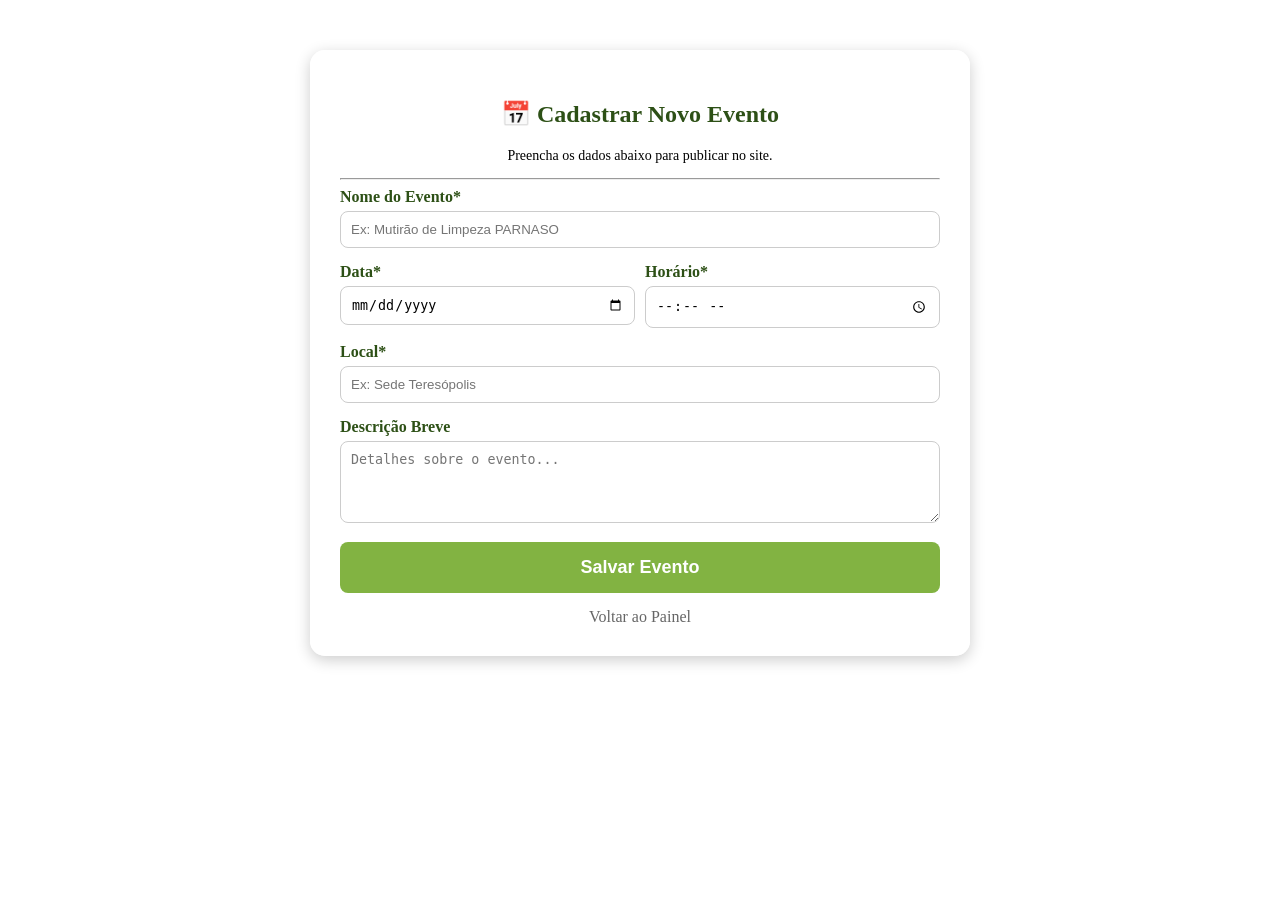
==== admin_eventos.html @ 6c749e08 "Create admin_eventos.html Tela de criação de eventos" ====
<!DOCTYPE html>
<html lang="pt-br">
<head>
    <meta charset="UTF-8">
    <meta name="viewport" content="width=device-width, initial-scale=1.0">
    <title>Painel Administrativo - Criar Evento</title>
    <link rel="stylesheet" href="../css/style.css"> <style>
        .container-admin {
            max-width: 600px;
            margin: 50px auto;
            background: rgba(255, 255, 255, 0.9);
            padding: 30px;
            border-radius: 15px;
            box-shadow: 0 4px 15px rgba(0,0,0,0.2);
        }
        .form-grupo { margin-bottom: 15px; }
        label { display: block; font-weight: bold; color: #2d5016; margin-bottom: 5px; }
        input, textarea, select {
            width: 100%;
            padding: 10px;
            border: 1px solid #ccc;
            border-radius: 8px;
            box-sizing: border-box; /* Garante que o padding não quebre a largura */
        }
        .btn-salvar {
            background-color: #82b342;
            color: white;
            border: none;
            padding: 15px;
            width: 100%;
            border-radius: 8px;
            font-size: 18px;
            cursor: pointer;
            font-weight: bold;
            transition: 0.3s;
        }
        .btn-salvar:hover { background-color: #2d5016; }
    </style>
</head>
<body style="background: url('../png/fundo.jpg') no-repeat center center fixed; background-size: cover;">

    <div class="container-admin">
        <h2 style="text-align: center; color: #2d5016;">📅 Cadastrar Novo Evento</h2>
        <p style="text-align: center; font-size: 14px;">Preencha os dados abaixo para publicar no site.</p>
        <hr>

        <form id="formEvento">
            <div class="form-grupo">
                <label for="nome">Nome do Evento*</label>
                <input type="text" id="nome" placeholder="Ex: Mutirão de Limpeza PARNASO" required>
            </div>

            <div class="form-grupo" style="display: flex; gap: 10px;">
                <div style="flex: 1;">
                    <label for="data">Data*</label>
                    <input type="date" id="data" required>
                </div>
                <div style="flex: 1;">
                    <label for="horario">Horário*</label>
                    <input type="time" id="horario" required>
                </div>
            </div>

            <div class="form-grupo">
                <label for="local">Local*</label>
                <input type="text" id="local" placeholder="Ex: Sede Teresópolis" required>
            </div>

            <div class="form-grupo">
                <label for="descricao">Descrição Breve</label>
                <textarea id="descricao" rows="4" placeholder="Detalhes sobre o evento..."></textarea>
            </div>

            <button type="submit" class="btn-salvar">Salvar Evento</button>
            <a href="dashboard.html" style="display:block; text-align:center; margin-top:15px; color:#666; text-decoration:none;">Voltar ao Painel</a>
        </form>
    </div>

    <script>
        document.getElementById('formEvento').addEventListener('submit', function(e) {
            e.preventDefault(); // Não deixa a página recarregar

            // Pegando os valores
            const nome = document.getElementById('nome').value;
            const data = document.getElementById('data').value;
            const local = document.getElementById('local').value;

            // Validação simples (o 'required' do HTML já ajuda, mas aqui reforçamos)
            if(nome && data && local) {
                alert("✅ Sucesso! O evento '" + nome + "' foi cadastrado e ficará visível em breve.");
                this.reset(); // Limpa o formulário
            } else {
                alert("❌ Erro: Por favor, preencha todos os campos obrigatórios (*).");
            }
        });
    </script>
</body>
</html>
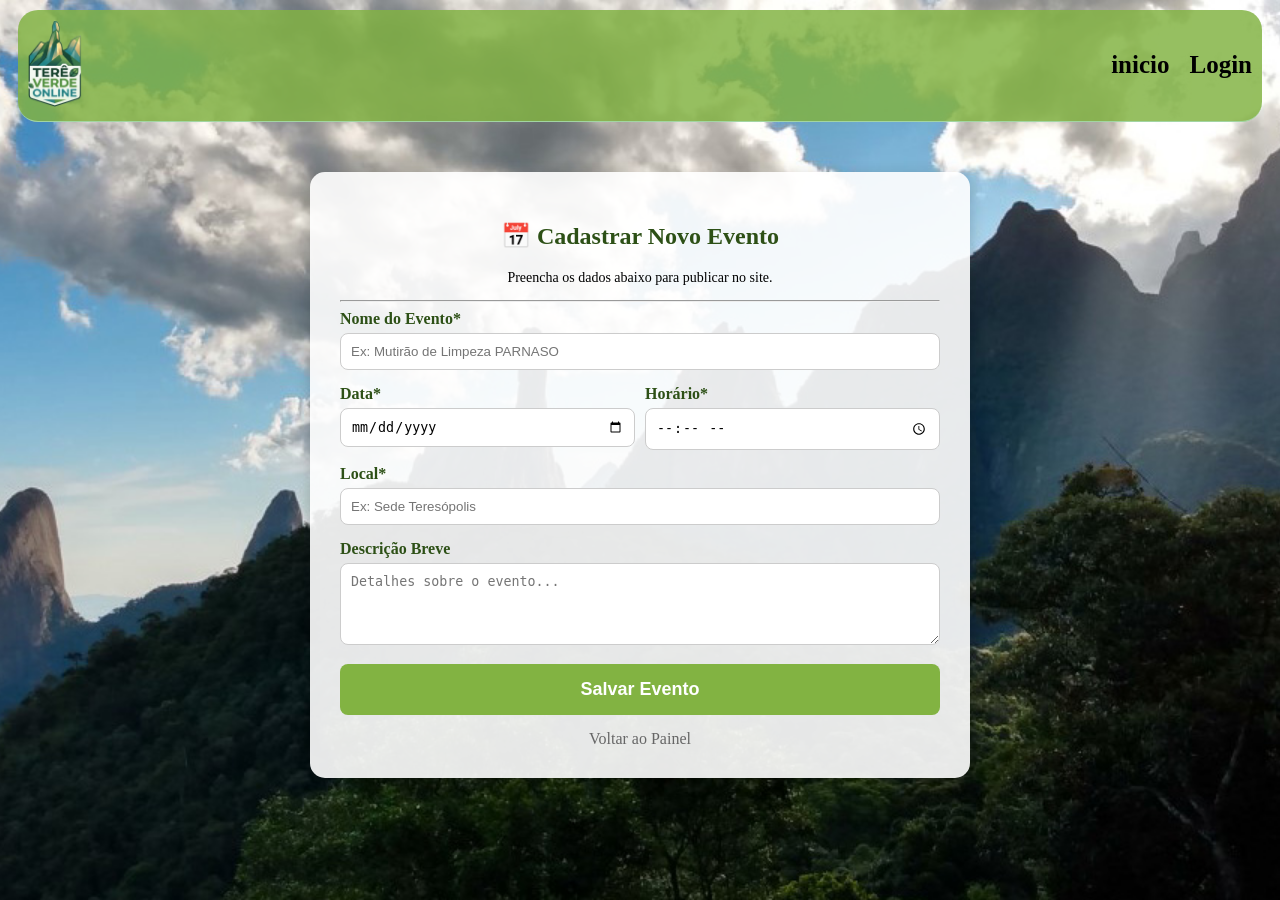
==== commit 89a7c70d: "atualizado o CSS / admin_eventos.html criado o arquivo CSS e conectado admin_eventos.html no style.c" ====
--- a/admin_eventos.html
+++ b/admin_eventos.html
@@ -4,40 +4,25 @@
     <meta charset="UTF-8">
     <meta name="viewport" content="width=device-width, initial-scale=1.0">
     <title>Painel Administrativo - Criar Evento</title>
-    <link rel="stylesheet" href="../css/style.css"> <style>
-        .container-admin {
-            max-width: 600px;
-            margin: 50px auto;
-            background: rgba(255, 255, 255, 0.9);
-            padding: 30px;
-            border-radius: 15px;
-            box-shadow: 0 4px 15px rgba(0,0,0,0.2);
-        }
-        .form-grupo { margin-bottom: 15px; }
-        label { display: block; font-weight: bold; color: #2d5016; margin-bottom: 5px; }
-        input, textarea, select {
-            width: 100%;
-            padding: 10px;
-            border: 1px solid #ccc;
-            border-radius: 8px;
-            box-sizing: border-box; /* Garante que o padding não quebre a largura */
-        }
-        .btn-salvar {
-            background-color: #82b342;
-            color: white;
-            border: none;
-            padding: 15px;
-            width: 100%;
-            border-radius: 8px;
-            font-size: 18px;
-            cursor: pointer;
-            font-weight: bold;
-            transition: 0.3s;
-        }
-        .btn-salvar:hover { background-color: #2d5016; }
-    </style>
+    <link rel="stylesheet" href="style.css">
+    <link rel="stylesheet" href="admin_eventos.css">
+
 </head>
-<body style="background: url('../png/fundo.jpg') no-repeat center center fixed; background-size: cover;">
+<header class="menu">
+   <div class = "logotipo">
+        <a href="index.html">
+            <img src="png/Logotipo-TereVerde.png" alt="Tere Verde Logotipo">
+        </a>
+    </div>
+    <nav>
+        <ul>
+            <li><a href="index.html">inicio</a></li>
+            <li><a href="login.html">Login</a></li>
+        </ul>
+
+    </nav>
+</header>
+<body>
 
     <div class="container-admin">
         <h2 style="text-align: center; color: #2d5016;">📅 Cadastrar Novo Evento</h2>
--- a/style.css
+++ b/style.css
@@ -0,0 +1,338 @@
+body{
+    background-image: url(png/fundo.jpeg) ;
+    background-repeat:no-repeat ;
+    background-size: cover;
+    background-position: center;
+    background-attachment: fixed;
+    font-family: 'Times New Roman', Times, serif;
+}
+.menu , .rodape{
+    display: flex;
+    justify-content: space-between;
+    padding: 10px 10px;
+    align-items: center;
+    background-color: #82b342d5 ;
+    border-bottom: 1px solid #a2d5a2 ;
+    border-radius: 20px;
+    margin: 10px;
+    
+   
+}
+.logotipo{
+    display: flex;
+    align-items: center;
+    
+}
+.logotipo img{
+    width: 55px;
+}
+.menu nav ul{
+    display: flex;
+    list-style: none;
+    margin: 0;
+    padding: 0;
+    gap: 20px;
+}
+.menu nav ul li a {
+    text-decoration: none;
+    color: black;
+    font-size: 25px;
+    font-weight: bold;
+
+}
+.banner{
+    display: flex;
+    flex-direction: column;
+    align-items: center;
+    justify-content: center;
+    text-align: center;
+    background-color: rgba(255, 255, 255, 0.774);
+    border-radius: 20px;
+    padding: 10px;
+    margin: 10px;
+
+}
+.banner p{
+    font-size: 25px;
+}
+.banner img{
+    align-items: center;
+    justify-content: center;
+    max-width: 90%;
+    height: auto;
+    padding: 20px;
+    margin: 10px;
+    border-radius: 40px;  
+}
+#conteudoBanner{
+    position: relative;
+    display: inline-block;
+    width: 100%;
+    max-width: 900px;
+    padding: 0;
+    box-sizing: border-box;
+}
+#meuBanner{
+    width: 100%;
+    display: block;
+}
+
+.btn-seta{
+    position: absolute;
+    top: 0;
+    width: 50%;
+    height: 100%;
+    border: none;
+    background-color: transparent;
+    cursor: pointer;
+    z-index: 20;
+    opacity: 0; 
+}
+
+.btn-seta:hover{
+    opacity: 0.08; 
+    background-color: rgba(255,255,255,0.3);
+}
+
+.btn-voltar{
+    left: 0;
+}
+
+.btn-avancar{
+    right: 0;
+}
+
+.btn-seta {
+    pointer-events: auto;
+}
+
+#areasAtividades{
+    position: relative;
+    margin: 20px auto 0;
+    width: fit-content;
+    display: flex;
+    justify-content: center;
+    padding: 0;
+    background-color: transparent;
+    box-shadow: none;
+}
+
+#parquesLista {
+    width: 100%;
+    display: flex;
+    justify-content: center;
+    flex-wrap: wrap;
+    gap: 10px;
+    margin: 12px auto 0;
+}
+
+.parqueBtn {
+    min-width: 220px;
+    max-width: 220px;
+    width: 220px;
+    text-align: center;
+}
+
+#botaoMaisInfoContainer{
+    width: 100%;
+    display: flex;
+    justify-content: center;
+    margin-top: 16px;
+    gap: 10px;
+}
+
+#botaoMaisInfo,
+.parqueBtn {
+    width: auto;
+    max-width: 900px;
+    padding: 12px 16px;
+    background-color: #82b342d5;
+    color: white;
+    border: none;
+    border-radius: 8px;
+    font-size: 17px;
+    font-weight: 700;
+    cursor: pointer;
+}
+
+#botaoMaisInfo:hover,
+.parqueBtn:hover {
+    background-color: #43a047;
+}
+#botaoMaisInfo:hover{
+    background-color: #43a047;
+}
+#areasAtividades ul{
+    display: flex;
+    flex-wrap: wrap;
+    align-items: center;
+    justify-content: center;
+    gap: 1px;
+    margin: 0;
+    padding: 0;
+    list-style: none;
+    width: auto;
+}
+
+#areasAtividades li{
+    display: flex;
+    flex-direction: column;
+    align-items: center;
+    gap: 2px;
+    font-size: 20px;
+    font-weight: 600;
+    color: #23411f;
+    white-space: nowrap;
+    width: auto;
+    box-sizing: border-box;
+}
+
+#areasAtividades li span{
+    font-size: 20px;
+}
+
+#areasAtividades li img{
+    width: 120px;
+    height: 120px;
+    margin-bottom: 0;
+}
+
+.modal {
+    display: none;
+    position: fixed;
+    top: 0;
+    left: 0;
+    width: 100%;
+    height: 100%;
+    background-color: rgba(0, 0, 0, 0.5);
+    z-index: 100;
+    align-items: center;
+    justify-content: center;
+}
+
+.modal.show {
+    display: flex;
+}
+
+.modal-content {
+    background-color: white;
+    padding: 24px;
+    border-radius: 12px;
+    max-width: 500px;
+    width: 90%;
+    max-height: 80vh;
+    overflow-y: auto;
+    box-shadow: 0 4px 12px rgba(0, 0, 0, 0.3);
+    position: relative;
+    animation: slideIn 0.3s ease-out;
+}
+
+.modal-content::-webkit-scrollbar {
+    width: 8px;
+}
+
+.modal-content::-webkit-scrollbar-track {
+    background: #f1f1f1;
+    border-radius: 8px;
+}
+
+.modal-content::-webkit-scrollbar-thumb {
+    background: #82b342;
+    border-radius: 8px;
+}
+
+.modal-content::-webkit-scrollbar-thumb:hover {
+    background: #69931a;
+}
+
+@keyframes slideIn {
+    from {
+        transform: translateY(-20px);
+        opacity: 0;
+    }
+    to {
+        transform: translateY(0);
+        opacity: 1;
+    }
+}
+
+.modal-close {
+    position: fixed;
+    top: 18px;
+    right: 18px;
+    font-size: 28px;
+    font-weight: bold;
+    color: #999;
+    cursor: pointer;
+    transition: color 0.3s ease;
+    z-index: 110;
+    background-color: rgba(255, 255, 255, 0.85);
+    border-radius: 50%;
+    width: 36px;
+    height: 36px;
+    display: flex;
+    align-items: center;
+    justify-content: center;
+}
+
+.modal-close:hover {
+    color: #333;
+    background-color: rgba(255, 255, 255, 1);
+}
+
+.modal-content h2 {
+    margin-top: 0;
+    margin-bottom: 16px;
+    color: #23411f;
+    font-size: 22px;
+}
+
+.modal-content p {
+    margin: 12px 0;
+    color: #333;
+    line-height: 1.8;
+    font-size: 18px;
+}
+
+.modal-secoes {
+    margin: 18px 0;
+}
+
+.modal-secao-titulo {
+    margin-top: 14px;
+    margin-bottom: 10px;
+    font-size: 20px;
+    font-weight: 700;
+    color: #23411f;
+}
+
+.modal-secao-item {
+    margin: 8px 0;
+    padding: 12px;
+    background-color: #f9fdf5;
+    border: 1px solid #dfe9d4;
+    color: #333;
+    line-height: 1.6;
+    border-radius: 4px;
+}
+
+.modal-rodape {
+    margin-top: 18px;
+    font-size: 16px;
+    color: #666;
+}
+.banner nav ul{
+    display: flex;
+    list-style: none;
+    margin: 10;
+    padding: 0;
+    gap: 20px;
+}
+.banner nav ul li a {
+    text-decoration: none;
+    color: #f9fdf5;
+    font-size: 16px;
+    font-weight: bold;
+    
+
+}
--- a/admin_eventos.css
+++ b/admin_eventos.css
@@ -0,0 +1,30 @@
+        .container-admin {
+            max-width: 600px;
+            margin: 50px auto;
+            background: rgba(255, 255, 255, 0.9);
+            padding: 30px;
+            border-radius: 15px;
+            box-shadow: 0 4px 15px rgba(0,0,0,0.2);
+        }
+        .form-grupo { margin-bottom: 15px; }
+        label { display: block; font-weight: bold; color: #2d5016; margin-bottom: 5px; }
+        input, textarea, select {
+            width: 100%;
+            padding: 10px;
+            border: 1px solid #ccc;
+            border-radius: 8px;
+            box-sizing: border-box; /* Garante que o padding não quebre a largura */
+        }
+        .btn-salvar {
+            background-color: #82b342;
+            color: white;
+            border: none;
+            padding: 15px;
+            width: 100%;
+            border-radius: 8px;
+            font-size: 18px;
+            cursor: pointer;
+            font-weight: bold;
+            transition: 0.3s;
+        }
+        .btn-salvar:hover { background-color: #2d5016; }
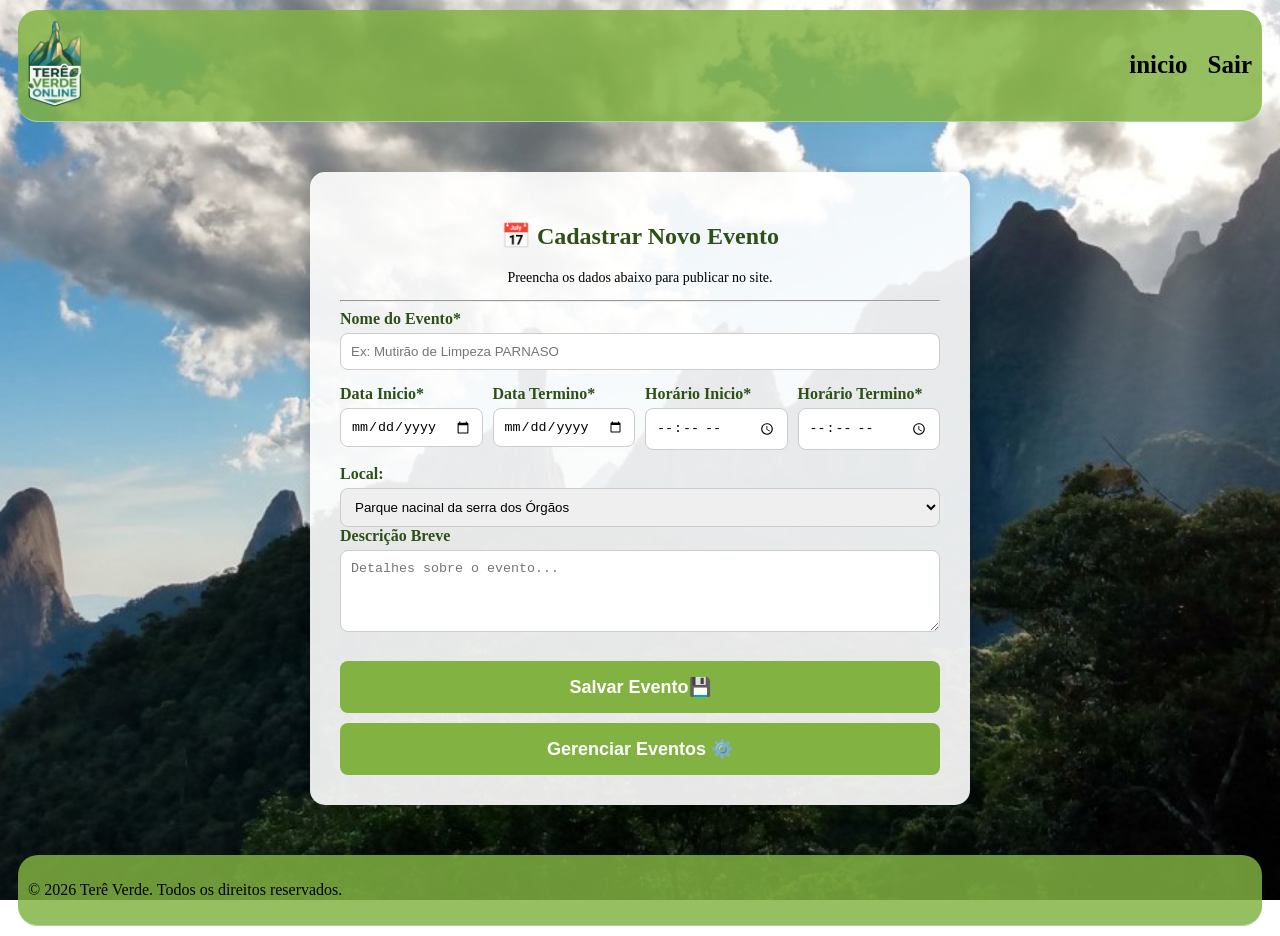
==== commit b36340ee: "atualização da tela de eventos incluído o botão de editar e excluir" ====
--- a/admin_eventos.html
+++ b/admin_eventos.html
@@ -1,5 +1,6 @@
 <!DOCTYPE html>
 <html lang="pt-br">
+
 <head>
     <meta charset="UTF-8">
     <meta name="viewport" content="width=device-width, initial-scale=1.0">
@@ -9,7 +10,7 @@
 
 </head>
 <header class="menu">
-   <div class = "logotipo">
+    <div class="logotipo">
         <a href="index.html">
             <img src="png/Logotipo-TereVerde.png" alt="Tere Verde Logotipo">
         </a>
@@ -17,11 +18,12 @@
     <nav>
         <ul>
             <li><a href="index.html">inicio</a></li>
-            <li><a href="login.html">Login</a></li>
+            <li><a href="login.html">Sair</a></li>
         </ul>
 
     </nav>
 </header>
+
 <body>
 
     <div class="container-admin">
@@ -37,47 +39,58 @@
 
             <div class="form-grupo" style="display: flex; gap: 10px;">
                 <div style="flex: 1;">
-                    <label for="data">Data*</label>
+                    <label for="data">Data Inicio*</label>
                     <input type="date" id="data" required>
                 </div>
                 <div style="flex: 1;">
-                    <label for="horario">Horário*</label>
+                    <label for="dataTer">Data Termino*</label>
+                    <input type="date" id="dataTer" required>
+                </div>
+                <div style="flex: 1;">
+                    <label for="horario">Horário Inicio*</label>
                     <input type="time" id="horario" required>
+                </div>
+                <div style="flex: 1;">
+                    <label for="horarioTer">Horário Termino*</label>
+                    <input type="time" id="horarioTer" required>
                 </div>
             </div>
 
-            <div class="form-grupo">
-                <label for="local">Local*</label>
-                <input type="text" id="local" placeholder="Ex: Sede Teresópolis" required>
-            </div>
+            <label for="Local">Local:</label>
+            <select id="local" required>
+                <option value="SerraDosOrgaos">Parque nacinal da serra dos Órgãos</option>
+                <option value="TresPicos">Parque estadual dos tres picos</option>
+                <option value="MontanhasTeresopolis">Parque montanhas de teresopolis</option>
+            </select>
 
             <div class="form-grupo">
                 <label for="descricao">Descrição Breve</label>
                 <textarea id="descricao" rows="4" placeholder="Detalhes sobre o evento..."></textarea>
             </div>
 
-            <button type="submit" class="btn-salvar">Salvar Evento</button>
-            <a href="dashboard.html" style="display:block; text-align:center; margin-top:15px; color:#666; text-decoration:none;">Voltar ao Painel</a>
+            <button type="submit" class="btn">Salvar Evento💾</button>
+
+
         </form>
+
+        <button class="btn" id="btnAbrirEdicao">Gerenciar Eventos ⚙️</button>
+
+        <div id="modalEdicao" class="modal">
+            <div class="modal-conteudo">
+                <span class="fechar">&times;</span>
+                <h3>Gerenciar Eventos Salvos</h3>
+                <div id="listaEdicao">
+                </div>
+            </div>
+        </div>
+
     </div>
 
-    <script>
-        document.getElementById('formEvento').addEventListener('submit', function(e) {
-            e.preventDefault(); // Não deixa a página recarregar
 
-            // Pegando os valores
-            const nome = document.getElementById('nome').value;
-            const data = document.getElementById('data').value;
-            const local = document.getElementById('local').value;
+</body>
+<script src="admin_eventos.js"></script>
+<footer class="rodape">
+    <p>&copy; 2026 Terê Verde. Todos os direitos reservados.</p>
+</footer>
 
-            // Validação simples (o 'required' do HTML já ajuda, mas aqui reforçamos)
-            if(nome && data && local) {
-                alert("✅ Sucesso! O evento '" + nome + "' foi cadastrado e ficará visível em breve.");
-                this.reset(); // Limpa o formulário
-            } else {
-                alert("❌ Erro: Por favor, preencha todos os campos obrigatórios (*).");
-            }
-        });
-    </script>
-</body>
-</html>
+</html>
--- a/admin_eventos.css
+++ b/admin_eventos.css
@@ -15,7 +15,7 @@
             border-radius: 8px;
             box-sizing: border-box; /* Garante que o padding não quebre a largura */
         }
-        .btn-salvar {
+        .btn {
             background-color: #82b342;
             color: white;
             border: none;
@@ -26,5 +26,72 @@
             cursor: pointer;
             font-weight: bold;
             transition: 0.3s;
+            margin-top: 10px;
         }
-        .btn-salvar:hover { background-color: #2d5016; }+        .btn-salvar:hover { background-color: #2d5016; }
+
+/* Estilos para o Modal */
+.modal {
+    display: none; 
+    position: fixed; 
+    z-index: 1000; 
+    left: 0; top: 0; width: 100%; height: 100%; 
+    background-color: rgba(0,0,0,0.5); 
+}
+
+.modal-conteudo {
+    background-color: #fff;
+    margin: 10% auto;
+    padding: 20px;
+    border-radius: 10px;
+    width: 80%;
+    max-width: 600px;
+}
+
+.fechar {
+    float: right;
+    font-size: 28px;
+    cursor: pointer;
+}
+
+.item-gerencia {
+    display: flex;
+    justify-content: space-between;
+    align-items: center;
+    padding: 10px;
+    border-bottom: 1px solid #ddd;
+}       
+
+.btn-excluir { background-color: #ff4d4d; color: white; border: none; padding: 5px 10px; cursor: pointer; border-radius: 4px; }
+.btn-editar-item { background-color: #2d5016; color: white; border: none; padding: 5px 10px; cursor: pointer; border-radius: 4px; margin-right: 5px; }
+
+.grid-eventos {
+    display: grid;
+    grid-template-columns: repeat(auto-fit, minmax(280px, 1fr));
+    gap: 20px;
+    padding: 20px 0;
+}
+
+.card-evento {
+    background: #f9f9f9;
+    border-left: 5px solid #2e7d32; /* Verde temático */
+    padding: 15px;
+    border-radius: 8px;
+    box-shadow: 0 4px 6px rgba(0,0,0,0.1);
+    transition: transform 0.2s;
+}
+
+.card-evento:hover {
+    transform: translateY(-5px);
+}
+
+.card-evento h3 {
+    margin-top: 0;
+    color: #2e7d32;
+}
+
+.descricao-curta {
+    font-size: 0.9em;
+    color: #555;
+    font-style: italic;
+}
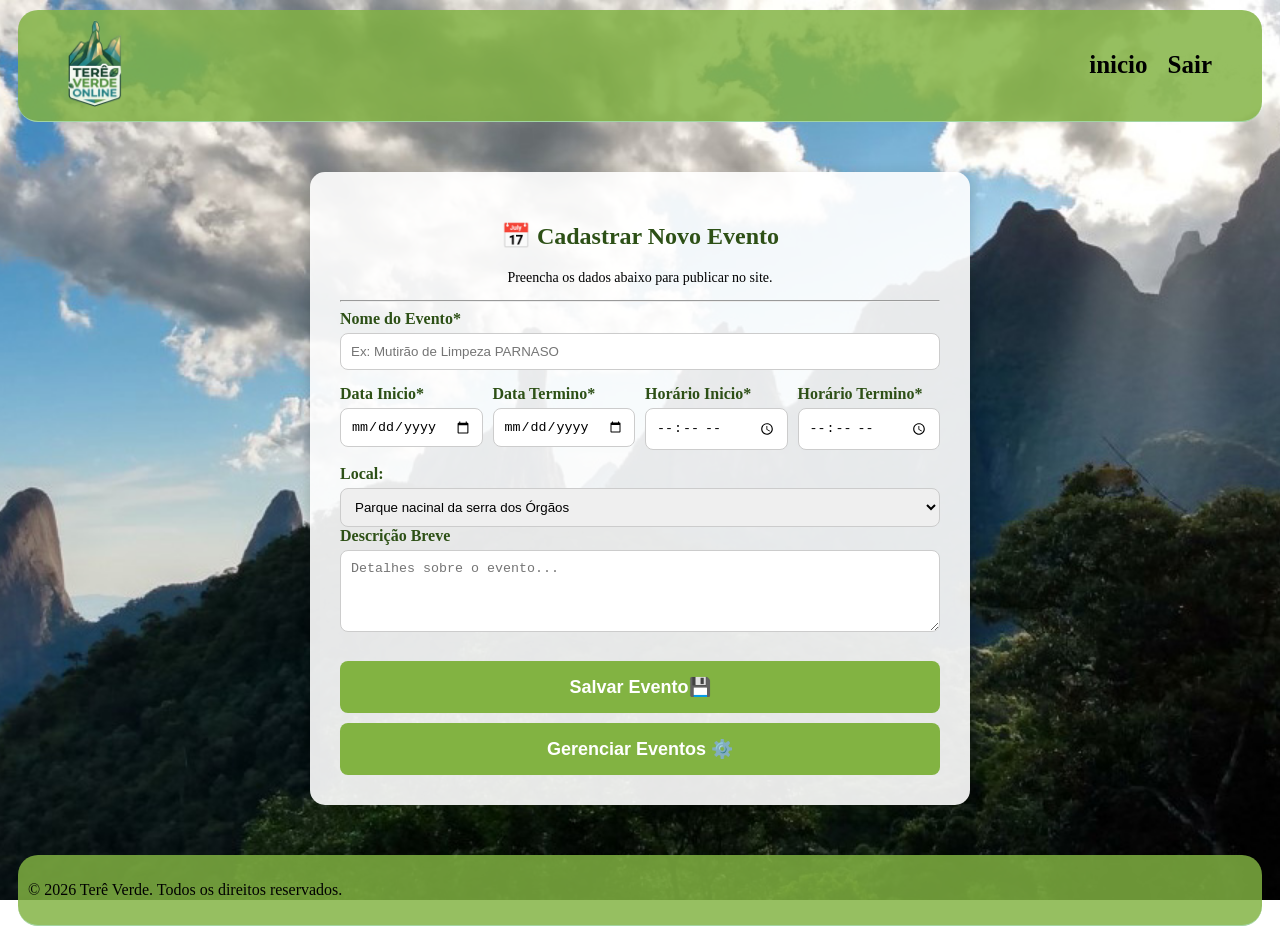
==== commit 0093a4b9: "Add files via upload Wesley W - Sistema de Eventos implementado (class EventCard, event.css)" ====
--- a/admin_eventos.html
+++ b/admin_eventos.html
@@ -1,96 +1,96 @@
-<!DOCTYPE html>
-<html lang="pt-br">
-
-<head>
-    <meta charset="UTF-8">
-    <meta name="viewport" content="width=device-width, initial-scale=1.0">
-    <title>Painel Administrativo - Criar Evento</title>
-    <link rel="stylesheet" href="style.css">
-    <link rel="stylesheet" href="admin_eventos.css">
-
-</head>
-<header class="menu">
-    <div class="logotipo">
-        <a href="index.html">
-            <img src="png/Logotipo-TereVerde.png" alt="Tere Verde Logotipo">
-        </a>
-    </div>
-    <nav>
-        <ul>
-            <li><a href="index.html">inicio</a></li>
-            <li><a href="login.html">Sair</a></li>
-        </ul>
-
-    </nav>
-</header>
-
-<body>
-
-    <div class="container-admin">
-        <h2 style="text-align: center; color: #2d5016;">📅 Cadastrar Novo Evento</h2>
-        <p style="text-align: center; font-size: 14px;">Preencha os dados abaixo para publicar no site.</p>
-        <hr>
-
-        <form id="formEvento">
-            <div class="form-grupo">
-                <label for="nome">Nome do Evento*</label>
-                <input type="text" id="nome" placeholder="Ex: Mutirão de Limpeza PARNASO" required>
-            </div>
-
-            <div class="form-grupo" style="display: flex; gap: 10px;">
-                <div style="flex: 1;">
-                    <label for="data">Data Inicio*</label>
-                    <input type="date" id="data" required>
-                </div>
-                <div style="flex: 1;">
-                    <label for="dataTer">Data Termino*</label>
-                    <input type="date" id="dataTer" required>
-                </div>
-                <div style="flex: 1;">
-                    <label for="horario">Horário Inicio*</label>
-                    <input type="time" id="horario" required>
-                </div>
-                <div style="flex: 1;">
-                    <label for="horarioTer">Horário Termino*</label>
-                    <input type="time" id="horarioTer" required>
-                </div>
-            </div>
-
-            <label for="Local">Local:</label>
-            <select id="local" required>
-                <option value="SerraDosOrgaos">Parque nacinal da serra dos Órgãos</option>
-                <option value="TresPicos">Parque estadual dos tres picos</option>
-                <option value="MontanhasTeresopolis">Parque montanhas de teresopolis</option>
-            </select>
-
-            <div class="form-grupo">
-                <label for="descricao">Descrição Breve</label>
-                <textarea id="descricao" rows="4" placeholder="Detalhes sobre o evento..."></textarea>
-            </div>
-
-            <button type="submit" class="btn">Salvar Evento💾</button>
-
-
-        </form>
-
-        <button class="btn" id="btnAbrirEdicao">Gerenciar Eventos ⚙️</button>
-
-        <div id="modalEdicao" class="modal">
-            <div class="modal-conteudo">
-                <span class="fechar">&times;</span>
-                <h3>Gerenciar Eventos Salvos</h3>
-                <div id="listaEdicao">
-                </div>
-            </div>
-        </div>
-
-    </div>
-
-
-</body>
-<script src="admin_eventos.js"></script>
-<footer class="rodape">
-    <p>&copy; 2026 Terê Verde. Todos os direitos reservados.</p>
-</footer>
-
+<!DOCTYPE html>
+<html lang="pt-br">
+
+<head>
+    <meta charset="UTF-8">
+    <meta name="viewport" content="width=device-width, initial-scale=1.0">
+    <title>Painel Administrativo - Criar Evento</title>
+    <link rel="stylesheet" href="style.css">
+    <link rel="stylesheet" href="admin_eventos.css">
+
+</head>
+<header class="menu">
+    <div class="logotipo">
+        <a href="index.html">
+            <img src="png/Logotipo-TereVerde.png" alt="Tere Verde Logotipo">
+        </a>
+    </div>
+    <nav>
+        <ul>
+            <li><a href="index.html">inicio</a></li>
+            <li><a href="login.html">Sair</a></li>
+        </ul>
+
+    </nav>
+</header>
+
+<body>
+
+    <div class="container-admin">
+        <h2 style="text-align: center; color: #2d5016;">📅 Cadastrar Novo Evento</h2>
+        <p style="text-align: center; font-size: 14px;">Preencha os dados abaixo para publicar no site.</p>
+        <hr>
+
+        <form id="formEvento">
+            <div class="form-grupo">
+                <label for="nome">Nome do Evento*</label>
+                <input type="text" id="nome" placeholder="Ex: Mutirão de Limpeza PARNASO" required>
+            </div>
+
+            <div class="form-grupo" style="display: flex; gap: 10px;">
+                <div style="flex: 1;">
+                    <label for="data">Data Inicio*</label>
+                    <input type="date" id="data" required>
+                </div>
+                <div style="flex: 1;">
+                    <label for="dataTer">Data Termino*</label>
+                    <input type="date" id="dataTer" required>
+                </div>
+                <div style="flex: 1;">
+                    <label for="horario">Horário Inicio*</label>
+                    <input type="time" id="horario" required>
+                </div>
+                <div style="flex: 1;">
+                    <label for="horarioTer">Horário Termino*</label>
+                    <input type="time" id="horarioTer" required>
+                </div>
+            </div>
+
+            <label for="Local">Local:</label>
+            <select id="local" required>
+                <option value="Serra_dos_Orgaos">Parque nacinal da serra dos Órgãos</option>
+                <option value="Tres_Picos">Parque estadual dos tres picos</option>
+                <option value="Montanhas_Teresopolis">Parque montanhas de teresopolis</option>
+            </select>
+
+            <div class="form-grupo">
+                <label for="descricao">Descrição Breve</label>
+                <textarea id="descricao" rows="4" placeholder="Detalhes sobre o evento..."></textarea>
+            </div>
+
+            <button type="submit" class="btn">Salvar Evento💾</button>
+
+
+        </form>
+
+        <button class="btn" id="btnAbrirEdicao">Gerenciar Eventos ⚙️</button>
+
+        <div id="modalEdicao" class="modal">
+            <div class="modal-conteudo">
+                <span class="fechar">&times;</span>
+                <h3>Gerenciar Eventos Salvos</h3>
+                <div id="listaEdicao">
+                </div>
+            </div>
+        </div>
+
+    </div>
+
+
+</body>
+<script src="admin_eventos.js"></script>
+<footer class="rodape">
+    <p>&copy; 2026 Terê Verde. Todos os direitos reservados.</p>
+</footer>
+
 </html>
--- a/style.css
+++ b/style.css
@@ -21,6 +21,7 @@
 .logotipo{
     display: flex;
     align-items: center;
+    margin-left: 40px;
     
 }
 .logotipo img{
@@ -29,7 +30,7 @@
 .menu nav ul{
     display: flex;
     list-style: none;
-    margin: 0;
+    margin-right: 40px;
     padding: 0;
     gap: 20px;
 }
@@ -53,7 +54,7 @@
 
 }
 .banner p{
-    font-size: 25px;
+    font-size:   25px;
 }
 .banner img{
     align-items: center;
@@ -336,3 +337,14 @@
     
 
 }
+
+@media screen and (max-width: 480px) {
+    .logotipo{
+        margin-left: 5px;
+    }
+    .menu nav ul{
+        margin-right: 5px;
+    }
+
+    
+}
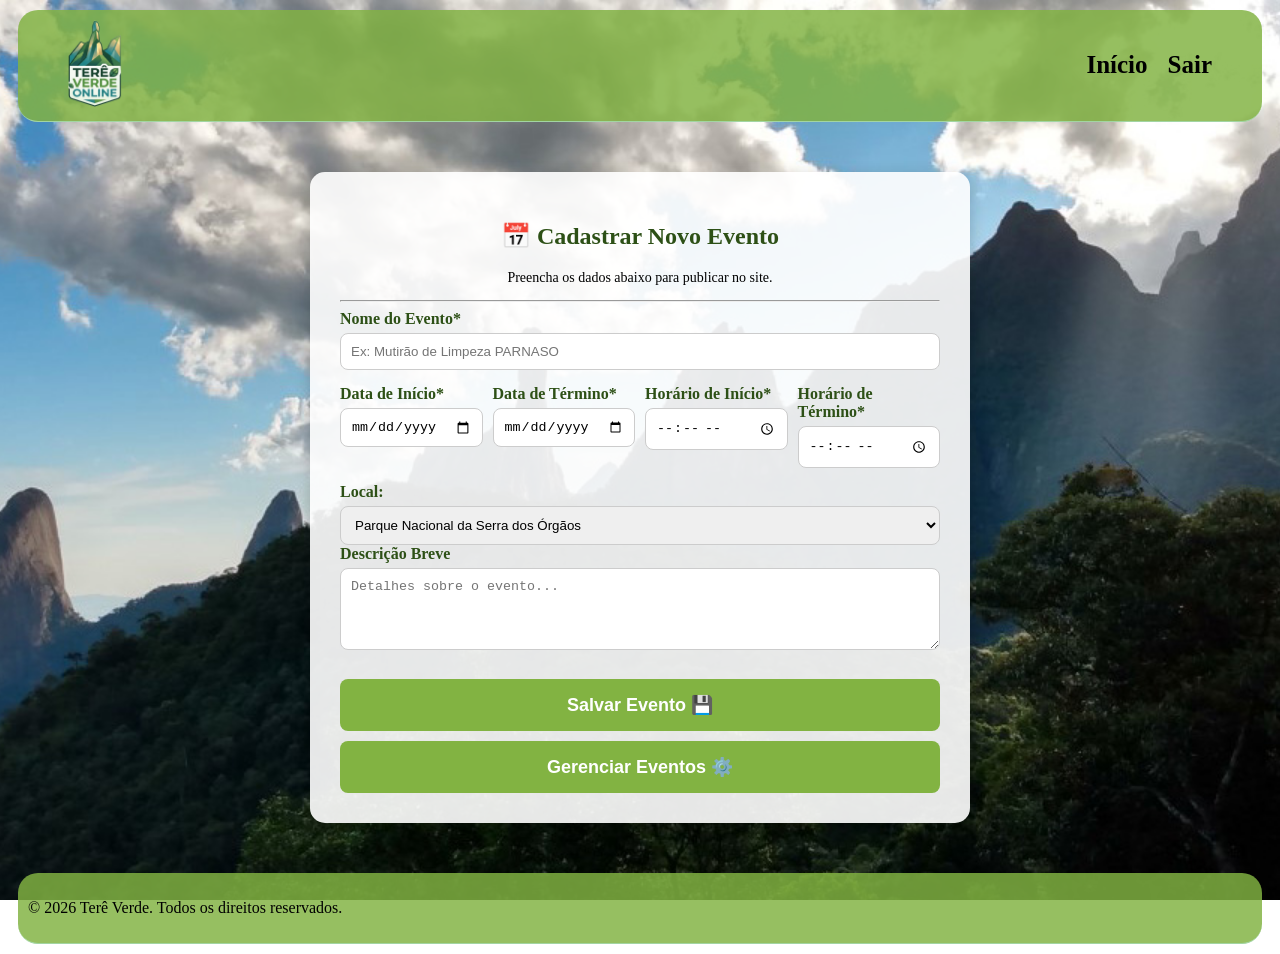
==== commit 0b8bcd1a: "ajustes de ortografias" ====
--- a/admin_eventos.html
+++ b/admin_eventos.html
@@ -5,90 +5,174 @@
     <meta charset="UTF-8">
     <meta name="viewport" content="width=device-width, initial-scale=1.0">
     <title>Painel Administrativo - Criar Evento</title>
+
     <link rel="stylesheet" href="style.css">
     <link rel="stylesheet" href="admin_eventos.css">
+</head>
 
-</head>
 <header class="menu">
+
     <div class="logotipo">
         <a href="index.html">
-            <img src="png/Logotipo-TereVerde.png" alt="Tere Verde Logotipo">
+            <img
+                src="png/Logotipo-TereVerde.png"
+                alt="Logotipo Terê Verde"
+            >
         </a>
     </div>
+
     <nav>
         <ul>
-            <li><a href="index.html">inicio</a></li>
+            <li><a href="index.html">Início</a></li>
             <li><a href="login.html">Sair</a></li>
         </ul>
+    </nav>
 
-    </nav>
 </header>
 
 <body>
 
     <div class="container-admin">
-        <h2 style="text-align: center; color: #2d5016;">📅 Cadastrar Novo Evento</h2>
-        <p style="text-align: center; font-size: 14px;">Preencha os dados abaixo para publicar no site.</p>
+
+        <h2 style="text-align: center; color: #2d5016;">
+            📅 Cadastrar Novo Evento
+        </h2>
+
+        <p style="text-align: center; font-size: 14px;">
+            Preencha os dados abaixo para publicar no site.
+        </p>
+
         <hr>
 
         <form id="formEvento">
+
             <div class="form-grupo">
+
                 <label for="nome">Nome do Evento*</label>
-                <input type="text" id="nome" placeholder="Ex: Mutirão de Limpeza PARNASO" required>
+
+                <input
+                    type="text"
+                    id="nome"
+                    placeholder="Ex: Mutirão de Limpeza PARNASO"
+                    required
+                >
+
             </div>
 
             <div class="form-grupo" style="display: flex; gap: 10px;">
+
                 <div style="flex: 1;">
-                    <label for="data">Data Inicio*</label>
-                    <input type="date" id="data" required>
+
+                    <label for="data">Data de Início*</label>
+
+                    <input
+                        type="date"
+                        id="data"
+                        required
+                    >
+
                 </div>
+
                 <div style="flex: 1;">
-                    <label for="dataTer">Data Termino*</label>
-                    <input type="date" id="dataTer" required>
+
+                    <label for="dataTer">Data de Término*</label>
+
+                    <input
+                        type="date"
+                        id="dataTer"
+                        required
+                    >
+
                 </div>
+
                 <div style="flex: 1;">
-                    <label for="horario">Horário Inicio*</label>
-                    <input type="time" id="horario" required>
+
+                    <label for="horario">Horário de Início*</label>
+
+                    <input
+                        type="time"
+                        id="horario"
+                        required
+                    >
+
                 </div>
+
                 <div style="flex: 1;">
-                    <label for="horarioTer">Horário Termino*</label>
-                    <input type="time" id="horarioTer" required>
+
+                    <label for="horarioTer">Horário de Término*</label>
+
+                    <input
+                        type="time"
+                        id="horarioTer"
+                        required
+                    >
+
                 </div>
+
             </div>
 
-            <label for="Local">Local:</label>
+            <label for="local">Local:</label>
+
             <select id="local" required>
-                <option value="Serra_dos_Orgaos">Parque nacinal da serra dos Órgãos</option>
-                <option value="Tres_Picos">Parque estadual dos tres picos</option>
-                <option value="Montanhas_Teresopolis">Parque montanhas de teresopolis</option>
+
+                <option value="Serra_dos_Orgaos">
+                    Parque Nacional da Serra dos Órgãos
+                </option>
+
+                <option value="Tres_Picos">
+                    Parque Estadual dos Três Picos
+                </option>
+
+                <option value="Montanhas_Teresopolis">
+                    Parque Montanhas de Teresópolis
+                </option>
+
             </select>
 
             <div class="form-grupo">
+
                 <label for="descricao">Descrição Breve</label>
-                <textarea id="descricao" rows="4" placeholder="Detalhes sobre o evento..."></textarea>
+
+                <textarea
+                    id="descricao"
+                    rows="4"
+                    placeholder="Detalhes sobre o evento..."
+                ></textarea>
+
             </div>
 
-            <button type="submit" class="btn">Salvar Evento💾</button>
-
+            <button type="submit" class="btn">
+                Salvar Evento 💾
+            </button>
 
         </form>
 
-        <button class="btn" id="btnAbrirEdicao">Gerenciar Eventos ⚙️</button>
+        <button class="btn" id="btnAbrirEdicao">
+            Gerenciar Eventos ⚙️
+        </button>
 
         <div id="modalEdicao" class="modal">
+
             <div class="modal-conteudo">
+
                 <span class="fechar">&times;</span>
+
                 <h3>Gerenciar Eventos Salvos</h3>
+
                 <div id="listaEdicao">
                 </div>
+
             </div>
+
         </div>
 
     </div>
 
+</body>
 
-</body>
 <script src="admin_eventos.js"></script>
+<script src="event.js"></script>
+
 <footer class="rodape">
     <p>&copy; 2026 Terê Verde. Todos os direitos reservados.</p>
 </footer>
